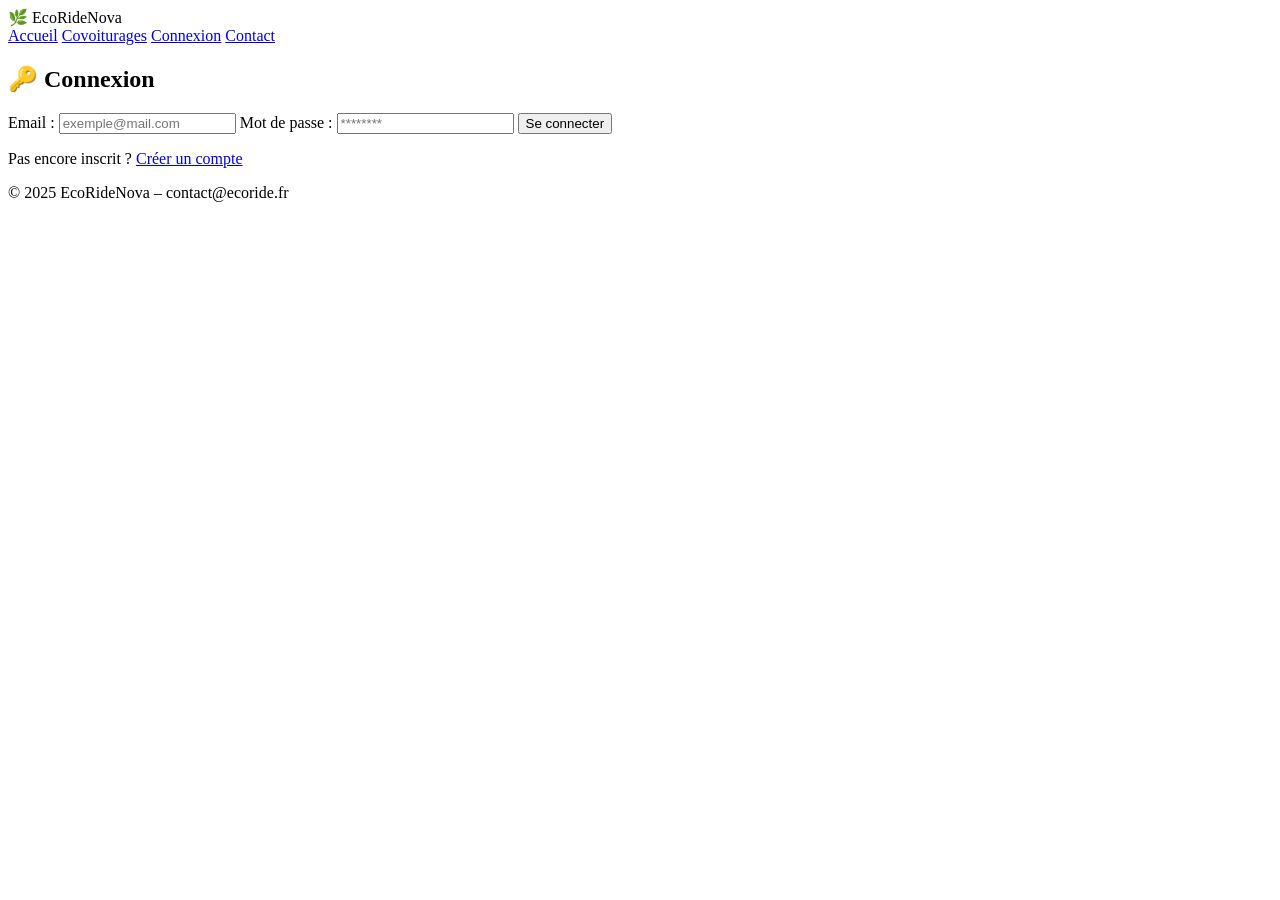
==== frontend/pages/connexion.html @ 5540b41d "✨ US4 : ajout des pages connexion et inscription avec formulaires stylisés" ====
<!DOCTYPE html>
<html lang="fr">
<head>
  <meta charset="UTF-8">
  <meta name="viewport" content="width=device-width, initial-scale=1.0">
  <title>Connexion – EcoRideNova</title>
  <link rel="stylesheet" href="/css/style.css">
  <link href="https://fonts.googleapis.com/css2?family=Poppins:wght@600;700&family=Open+Sans:wght@400;600&display=swap" rel="stylesheet">
</head>
<body>

  <header class="header">
    <div class="logo">🌿 EcoRideNova</div>
    <nav class="nav">
      <a href="../index.html">Accueil</a>
      <a href="covoiturages.html">Covoiturages</a>
      <a href="connexion.html" class="active">Connexion</a>
      <a href="contact.html">Contact</a>
    </nav>
  </header>

  <section class="auth-section">
    <h2>🔑 Connexion</h2>
    <form class="auth-form">
      <label>Email :</label>
      <input type="email" placeholder="exemple@mail.com" required>
      
      <label>Mot de passe :</label>
      <input type="password" placeholder="********" required>

      <button type="submit" class="btn btn-primary">Se connecter</button>
      <p>Pas encore inscrit ? <a href="inscription.html">Créer un compte</a></p>
    </form>
  </section>

  <footer class="footer">
    <p>© 2025 EcoRideNova – contact@ecoride.fr</p>
  </footer>

</body>
</html>
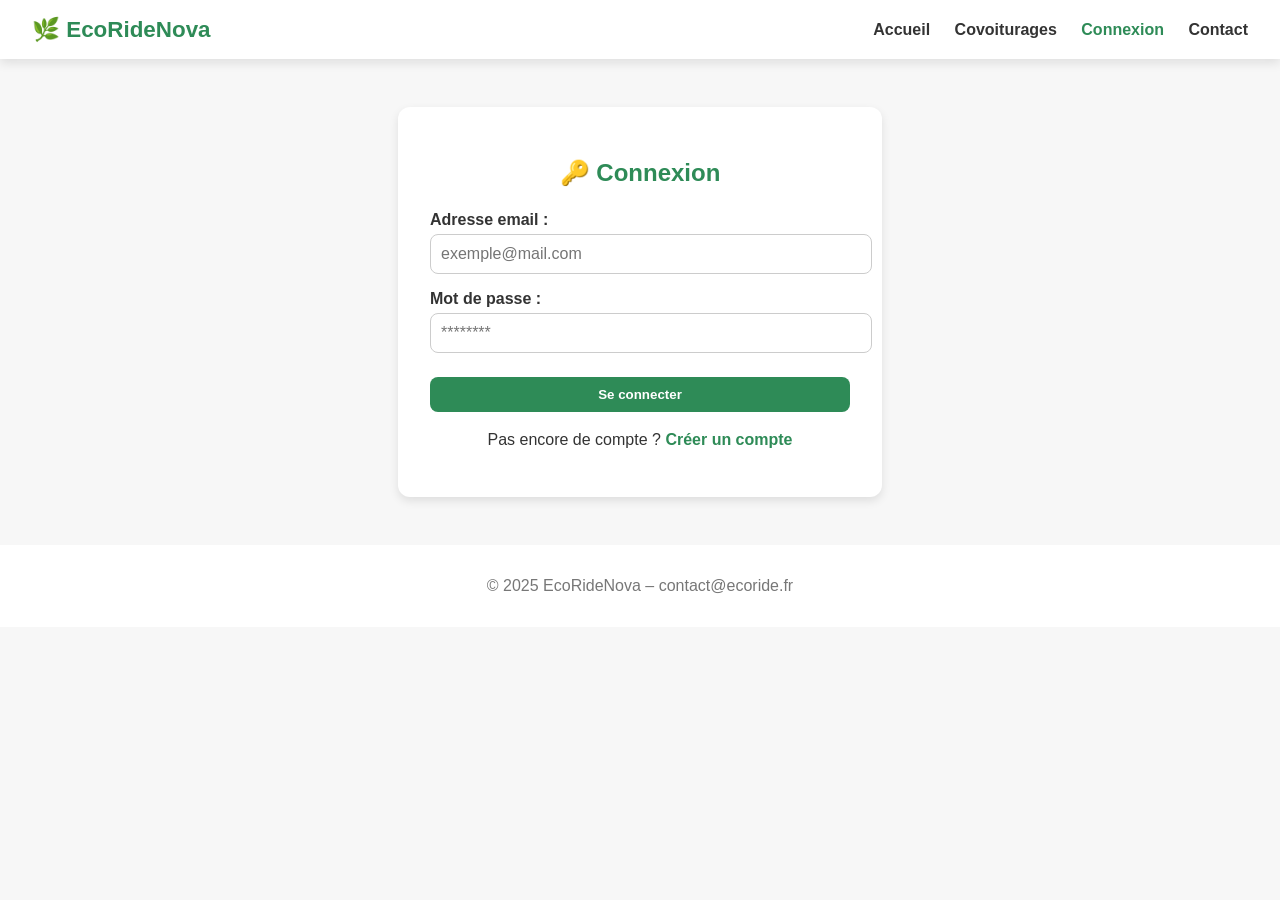
==== commit fae7b2e6: "🔐 US4: Formulaires d’inscription et de connexion + styles + validation JS responsive" ====
--- a/frontend/pages/connexion.html
+++ b/frontend/pages/connexion.html
@@ -4,14 +4,15 @@
   <meta charset="UTF-8">
   <meta name="viewport" content="width=device-width, initial-scale=1.0">
   <title>Connexion – EcoRideNova</title>
-  <link rel="stylesheet" href="/css/style.css">
+  <link rel="stylesheet" href="../css/style.css">
   <link href="https://fonts.googleapis.com/css2?family=Poppins:wght@600;700&family=Open+Sans:wght@400;600&display=swap" rel="stylesheet">
 </head>
 <body>
-
+  <!-- HEADER -->
   <header class="header">
     <div class="logo">🌿 EcoRideNova</div>
-    <nav class="nav">
+    <button class="menu-toggle" id="menuToggle" aria-label="Menu">☰</button>
+    <nav class="nav" id="mainNav">
       <a href="../index.html">Accueil</a>
       <a href="covoiturages.html">Covoiturages</a>
       <a href="connexion.html" class="active">Connexion</a>
@@ -19,24 +20,27 @@
     </nav>
   </header>
 
+  <!-- FORMULAIRE DE CONNEXION -->
   <section class="auth-section">
     <h2>🔑 Connexion</h2>
-    <form class="auth-form">
-      <label>Email :</label>
-      <input type="email" placeholder="exemple@mail.com" required>
-      
-      <label>Mot de passe :</label>
-      <input type="password" placeholder="********" required>
+    <form class="auth-form" id="loginForm">
+      <label for="email">Adresse email :</label>
+      <input type="email" id="email" placeholder="exemple@mail.com" required>
+
+      <label for="password">Mot de passe :</label>
+      <input type="password" id="password" placeholder="********" required>
 
       <button type="submit" class="btn btn-primary">Se connecter</button>
-      <p>Pas encore inscrit ? <a href="inscription.html">Créer un compte</a></p>
+      <p>Pas encore de compte ? <a href="inscription.html">Créer un compte</a></p>
     </form>
   </section>
 
+  <!-- FOOTER -->
   <footer class="footer">
     <p>© 2025 EcoRideNova – contact@ecoride.fr</p>
   </footer>
 
+  <script src="../js/main.js"></script>
 </body>
 </html>
 
--- a/frontend/css/style.css
+++ b/frontend/css/style.css
@@ -0,0 +1,332 @@
+/* =============================
+   🌿 STYLES GLOBAUX ECORIDENOVA
+   ============================= */
+
+:root {
+  --green: #2e8b57;
+  --light-gray: #f7f7f7;
+  --dark-gray: #333;
+  --white: #fff;
+  --radius: 12px;
+  --shadow: 0 4px 10px rgba(0, 0, 0, 0.1);
+}
+
+body {
+  font-family: "Open Sans", sans-serif;
+  background: var(--light-gray);
+  color: var(--dark-gray);
+  margin: 0;
+  padding: 0;
+}
+
+/* HEADER */
+.header {
+  background: var(--white);
+  box-shadow: var(--shadow);
+  padding: 1rem 2rem;
+  display: flex;
+  justify-content: space-between;
+  align-items: center;
+  position: sticky;
+  top: 0;
+}
+
+.logo {
+  font-family: "Poppins", sans-serif;
+  font-weight: 700;
+  color: var(--green);
+  font-size: 1.4rem;
+}
+
+.nav a {
+  color: var(--dark-gray);
+  text-decoration: none;
+  margin-left: 20px;
+  font-weight: 600;
+  transition: color 0.3s;
+}
+
+.nav a:hover,
+.nav a.active {
+  color: var(--green);
+}
+
+/* FORMULAIRES */
+.auth-section {
+  max-width: 420px;
+  margin: 3rem auto;
+  background: var(--white);
+  padding: 2rem;
+  border-radius: var(--radius);
+  box-shadow: var(--shadow);
+}
+
+.auth-section h2 {
+  text-align: center;
+  color: var(--green);
+}
+
+.auth-form label {
+  display: block;
+  margin-top: 1rem;
+  font-weight: 600;
+}
+
+.auth-form input {
+  width: 100%;
+  padding: 10px;
+  margin-top: 5px;
+  border: 1px solid #ccc;
+  border-radius: 8px;
+  font-size: 1rem;
+}
+
+.btn {
+  display: inline-block;
+  text-align: center;
+  background: var(--green);
+  color: white;
+  border: none;
+  padding: 10px 20px;
+  border-radius: 8px;
+  margin-top: 1.5rem;
+  cursor: pointer;
+  transition: background 0.3s;
+}
+
+.btn:hover {
+  background: #256e46;
+}
+
+/* FOOTER */
+.footer {
+  text-align: center;
+  padding: 1rem;
+  background: var(--white);
+  margin-top: 3rem;
+  color: #777;
+}
+
+/* =============================
+   🍔 MENU BURGER RESPONSIVE
+   ============================= */
+.menu-toggle {
+  display: none;
+  font-size: 2rem;
+  background: none;
+  border: none;
+  color: var(--green);
+  cursor: pointer;
+}
+
+@media (max-width: 768px) {
+  .menu-toggle {
+    display: block;
+  }
+
+  .nav {
+    display: none;
+    flex-direction: column;
+    background: var(--white);
+    position: absolute;
+    top: 70px;
+    right: 20px;
+    padding: 15px 25px;
+    border-radius: var(--radius);
+    box-shadow: var(--shadow);
+  }
+
+  .nav a {
+    margin: 10px 0;
+  }
+
+  .nav.show {
+    display: flex;
+  }
+}
+
+/* =============================
+   🚗 PAGE DÉTAIL DU COVOITURAGE
+   ============================= */
+
+.ride-detail {
+  max-width: 850px;
+  margin: 3rem auto;
+  background: var(--white);
+  padding: 2rem 3rem;
+  border-radius: var(--radius);
+  box-shadow: var(--shadow);
+}
+
+.ride-header h2 {
+  font-family: "Poppins", sans-serif;
+  font-size: 1.8rem;
+  color: var(--green);
+  margin-bottom: 1rem;
+}
+
+.ride-header p {
+  margin: 5px 0;
+  color: #555;
+}
+
+.driver-section {
+  display: flex;
+  align-items: center;
+  gap: 1.5rem;
+  margin: 1.8rem 0;
+}
+
+.driver-photo {
+  width: 90px;
+  height: 90px;
+  border-radius: 50%;
+  object-fit: cover;
+  border: 3px solid var(--green);
+}
+
+.driver-section h3 {
+  margin: 0;
+  color: var(--dark-gray);
+  font-weight: 700;
+}
+
+.driver-section p {
+  margin: 2px 0;
+  color: #666;
+}
+
+.ride-info-detail {
+  background: #f9f9f9;
+  padding: 1rem 1.5rem;
+  border-radius: 10px;
+  margin: 1.5rem 0;
+}
+
+.ride-info-detail p {
+  margin: 8px 0;
+  font-weight: 600;
+}
+
+.ride-cta {
+  text-align: center;
+  margin: 2rem 0;
+}
+
+.ride-cta .btn {
+  background: var(--green);
+  color: var(--white);
+  font-size: 1.1rem;
+  padding: 12px 25px;
+  border-radius: 10px;
+}
+
+.ride-cta .btn:hover {
+  background: #256e46;
+}
+
+/* Avis */
+.reviews {
+  border-top: 1px solid #ddd;
+  padding-top: 1.5rem;
+}
+
+.reviews h3 {
+  color: var(--green);
+  margin-bottom: 1rem;
+}
+
+.review {
+  background: #fafafa;
+  padding: 0.8rem 1rem;
+  border-radius: 8px;
+  margin-bottom: 0.8rem;
+  border-left: 4px solid var(--green);
+  box-shadow: 0 2px 5px rgba(0, 0, 0, 0.05);
+}
+
+.review p {
+  margin: 0;
+  color: #444;
+}
+
+/* =============================
+   👤 FORMULAIRES AUTHENTIFICATION
+   ============================= */
+
+.auth-section {
+  max-width: 420px;
+  margin: 3rem auto;
+  background: var(--white);
+  padding: 2rem;
+  border-radius: var(--radius);
+  box-shadow: var(--shadow);
+}
+
+.auth-section h2 {
+  text-align: center;
+  color: var(--green);
+  margin-bottom: 1.5rem;
+}
+
+.auth-form label {
+  display: block;
+  margin-top: 1rem;
+  font-weight: 600;
+}
+
+.auth-form input {
+  width: 100%;
+  padding: 10px;
+  margin-top: 5px;
+  border: 1px solid #ccc;
+  border-radius: 8px;
+  font-size: 1rem;
+}
+
+.auth-form input:focus {
+  outline: none;
+  border-color: var(--green);
+  box-shadow: 0 0 3px rgba(46, 139, 87, 0.3);
+}
+
+.auth-form .btn {
+  width: 100%;
+  margin-top: 1.5rem;
+  background: var(--green);
+  color: #fff;
+  font-weight: 600;
+  border: none;
+  padding: 10px;
+  border-radius: 8px;
+  cursor: pointer;
+  transition: 0.3s;
+}
+
+.auth-form .btn:hover {
+  background: #256e46;
+}
+
+.auth-form p {
+  text-align: center;
+  margin-top: 1.2rem;
+}
+
+.auth-form a {
+  color: var(--green);
+  font-weight: 600;
+  text-decoration: none;
+}
+
+.auth-form a:hover {
+  text-decoration: underline;
+}
+
+/* Responsive */
+@media (max-width: 480px) {
+  .auth-section {
+    margin: 2rem 1rem;
+    padding: 1.5rem;
+  }
+}
+
